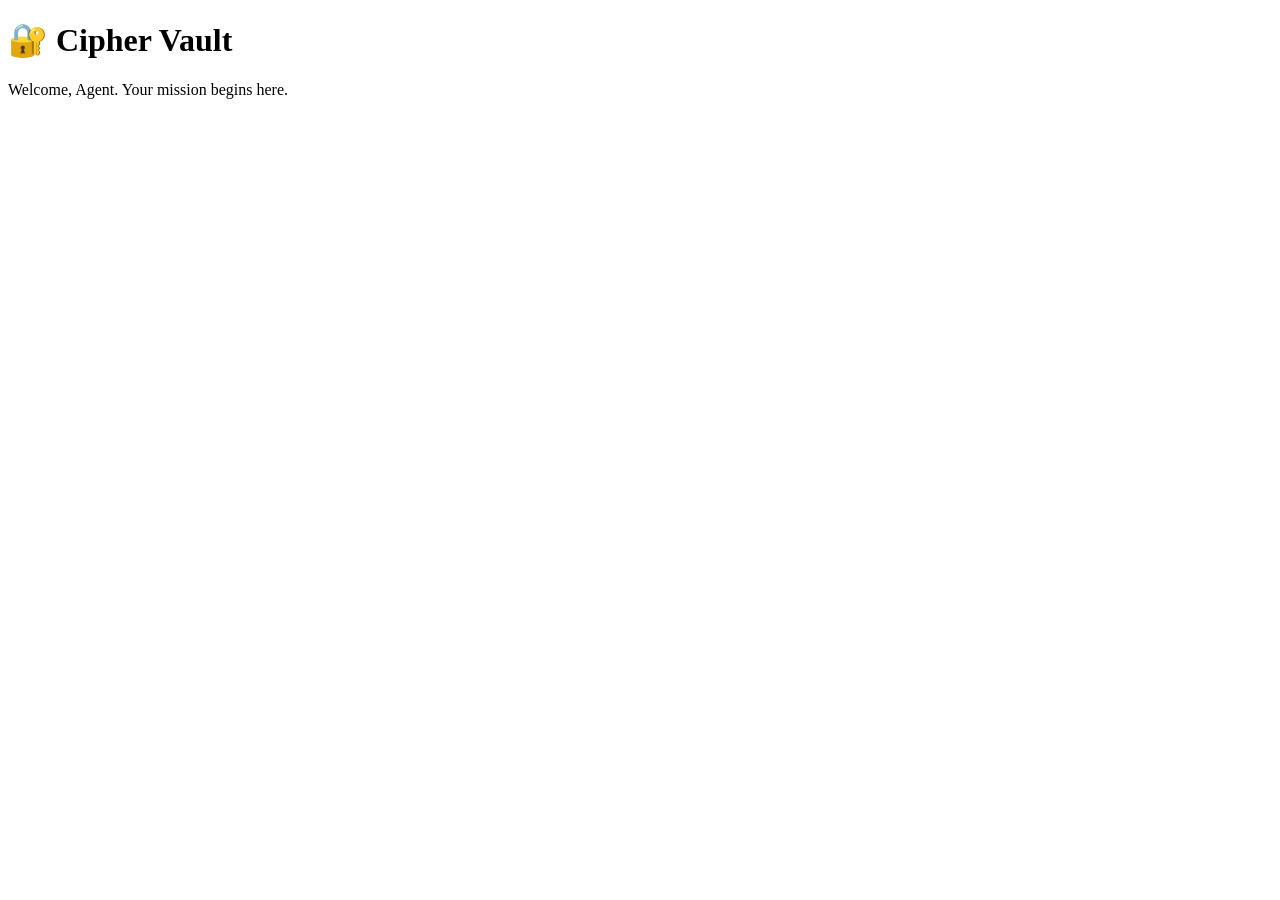
==== index.html @ 746ce6e4 "Add initial HTML structure for Cipher Vault" ====
<!DOCTYPE html>
<html lang="en">
<head>
  <meta charset="UTF-8">
  <meta name="viewport" content="width=device-width, initial-scale=1.0">
  <title>Cipher Vault</title>
</head>
<body>
  <h1>🔐 Cipher Vault</h1>
  <p>Welcome, Agent. Your mission begins here.</p>
</body>
</html>
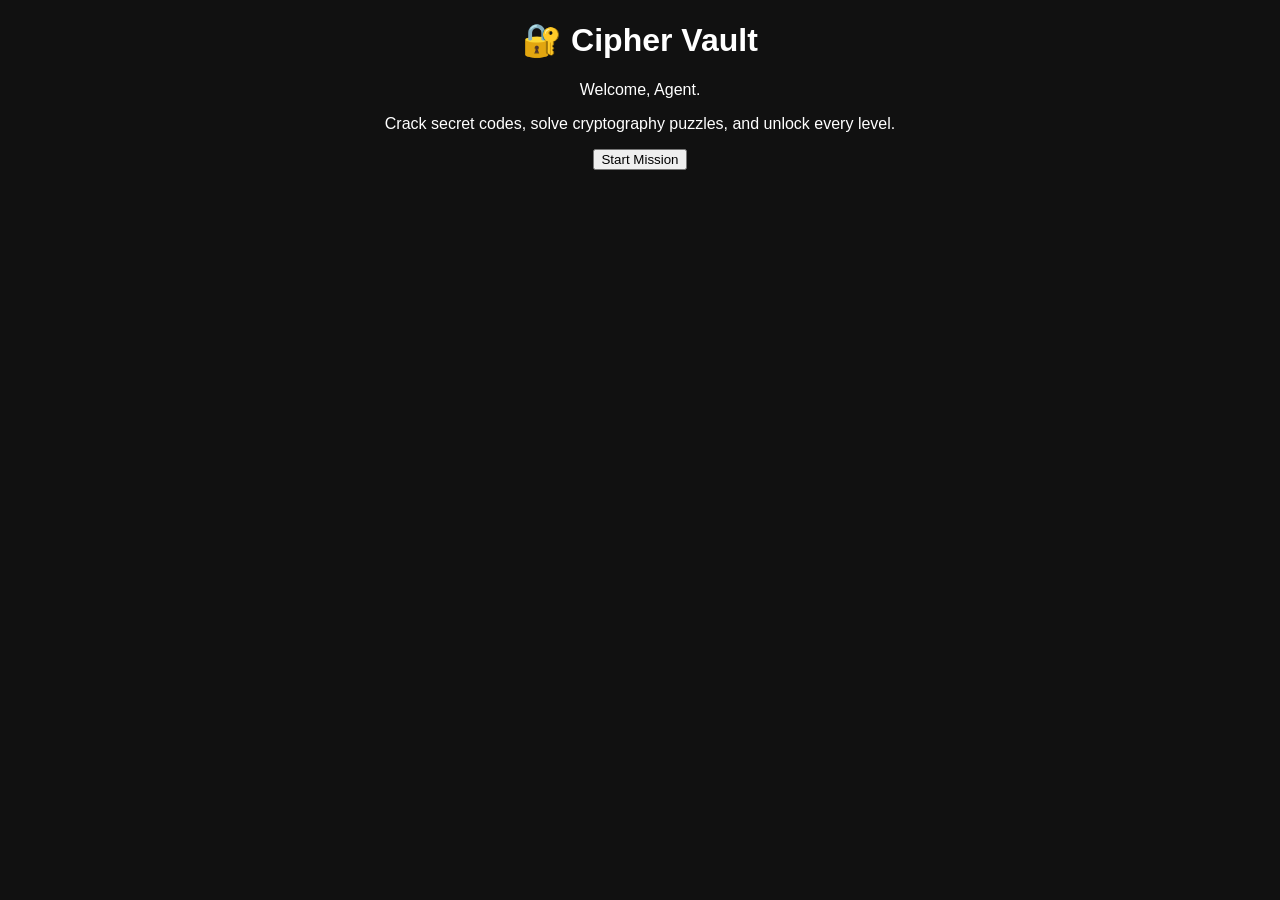
==== commit b0dca1d4: "Refactor index.html structure and content Added a container with a subtitle and mission description." ====
--- a/index.html
+++ b/index.html
@@ -1,12 +1,31 @@
 <!DOCTYPE html>
 <html lang="en">
 <head>
-  <meta charset="UTF-8">
-  <meta name="viewport" content="width=device-width, initial-scale=1.0">
-  <title>Cipher Vault</title>
+    <meta charset="UTF-8">
+    <meta name="viewport" content="width=device-width, initial-scale=1.0">
+    <title>Cipher Vault</title>
+
+    <link rel="stylesheet" href="css/style.css">
 </head>
 <body>
-  <h1>🔐 Cipher Vault</h1>
-  <p>Welcome, Agent. Your mission begins here.</p>
+
+<div class="container">
+    <h1>🔐 Cipher Vault</h1>
+
+    <p class="subtitle">
+        Welcome, Agent.
+    </p>
+
+    <p>
+        Crack secret codes, solve cryptography puzzles, and unlock every level.
+    </p>
+
+    <button id="startBtn">
+        Start Mission
+    </button>
+</div>
+
+<script src="js/app.js"></script>
+
 </body>
 </html>
--- a/css/style.css
+++ b/css/style.css
@@ -0,0 +1,6 @@
+body {
+  font-family: Arial, sans-serif;
+  text-align: center;
+  background: #111;
+  color: white;
+}
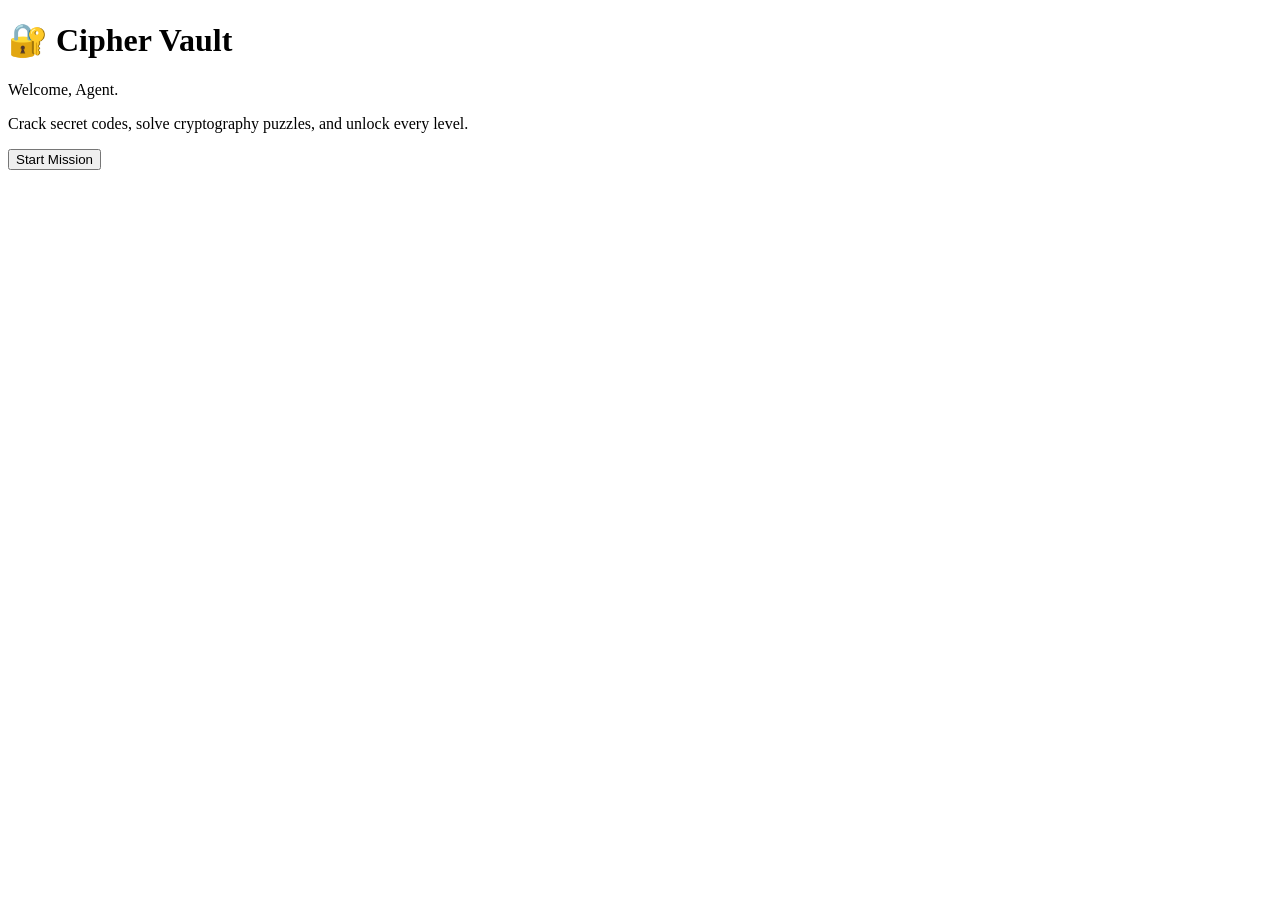
==== commit b1ebe7ea: "Refactor index.html structure and contentbm" ====
--- a/index.html
+++ b/index.html
@@ -5,7 +5,7 @@
     <meta name="viewport" content="width=device-width, initial-scale=1.0">
     <title>Cipher Vault</title>
 
-    <link rel="stylesheet" href="css/style.css">
+    <link href="https://fonts.googleapis.com/css2?family=Orbitron:wght@400;700&display=swap" rel="stylesheet">
 </head>
 <body>
 
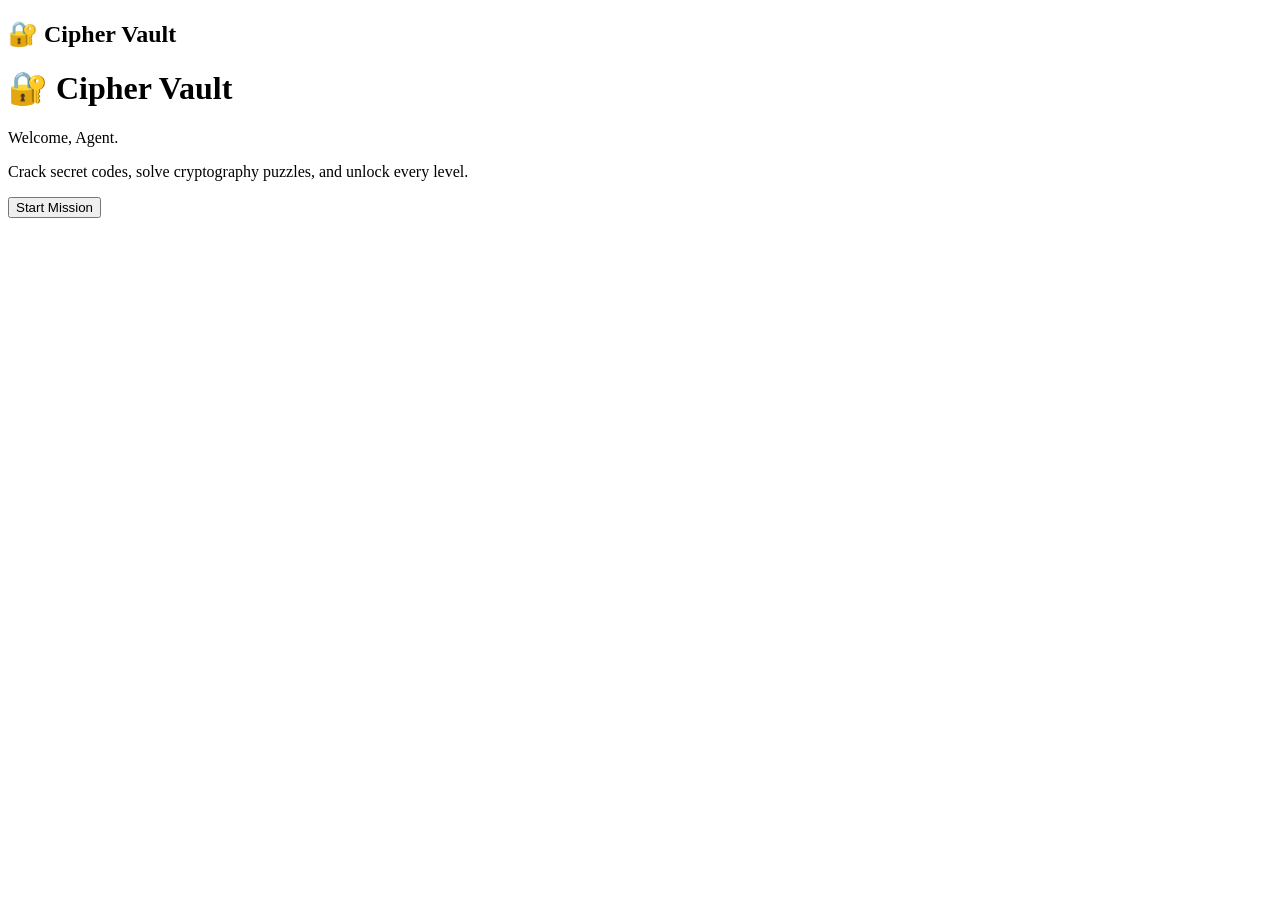
==== commit 5975b363: "Add navigation bar with title to index.html" ====
--- a/index.html
+++ b/index.html
@@ -8,6 +8,9 @@
     <link href="https://fonts.googleapis.com/css2?family=Orbitron:wght@400;700&display=swap" rel="stylesheet">
 </head>
 <body>
+    <nav class="navbar">
+    <h2>🔐 Cipher Vault</h2>
+    </nav>
 
 <div class="container">
     <h1>🔐 Cipher Vault</h1>
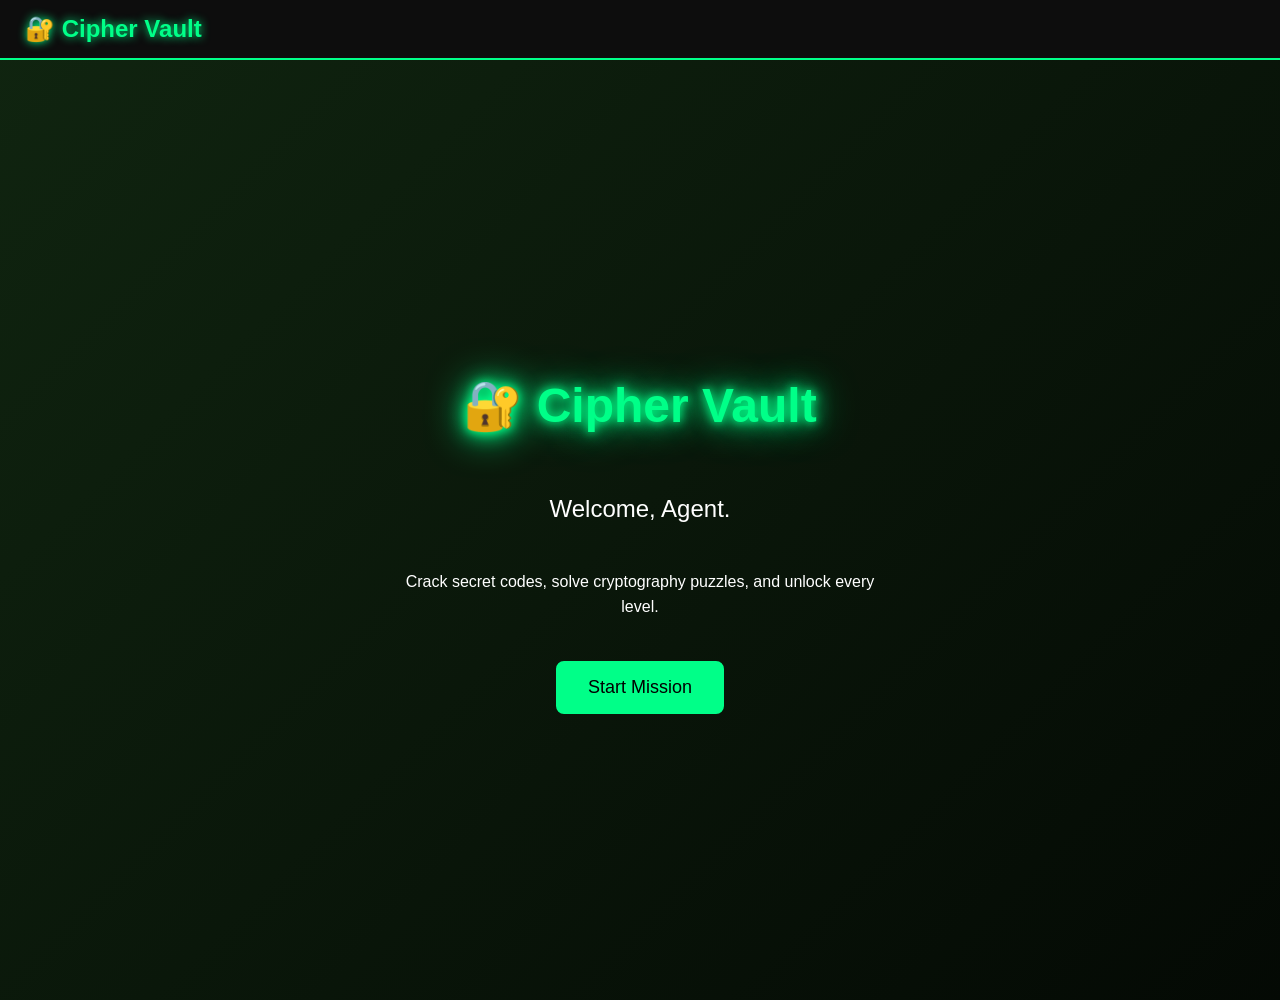
==== commit 64948d5f: "Update index.html" ====
--- a/index.html
+++ b/index.html
@@ -6,6 +6,7 @@
     <title>Cipher Vault</title>
 
     <link href="https://fonts.googleapis.com/css2?family=Orbitron:wght@400;700&display=swap" rel="stylesheet">
+    <link rel="stylesheet" href="css/style.css">
 </head>
 <body>
     <nav class="navbar">
@@ -24,7 +25,7 @@
     </p>
 
     <button id="startBtn">
-        Start Mission
+    Start Mission
     </button>
 </div>
 
--- a/css/style.css
+++ b/css/style.css
@@ -0,0 +1,130 @@
+body{
+    margin:0;
+    background:#0b0b0b;
+    color:white;
+    font-family:Arial,sans-serif;
+}
+
+.container{
+    height:100vh;
+    display:flex;
+    flex-direction:column;
+    justify-content:center;
+    align-items:center;
+    text-align:center;
+    padding:20px;
+}
+
+h1{
+    font-size:48px;
+    color:#00ff88;
+}
+
+.subtitle{
+    font-size:24px;
+}
+
+p{
+    max-width:500px;
+    line-height:1.6;
+}
+
+button{
+    margin-top:25px;
+    padding:14px 30px;
+    border:none;
+    border-radius:8px;
+    background:#00ff88;
+    color:black;
+    font-size:18px;
+    cursor:pointer;
+}
+
+button:hover{
+    transform:scale(1.05);
+}
+.progress-box{
+    width:300px;
+    margin:20px auto;
+}
+
+.progress{
+    width:100%;
+    height:18px;
+    background:#333;
+    border-radius:20px;
+    overflow:hidden;
+}
+
+.progress-fill{
+    width:0%;
+    height:100%;
+    background:#00ff88;
+    transition:0.5s;
+}
+
+#progressText{
+    margin-top:10px;
+}
+body{
+    background:linear-gradient(-45deg,#000,#071a07,#000,#102510);
+    background-size:400% 400%;
+    animation:bgMove 10s infinite;
+    font-family:'Orbitron',sans-serif;
+}
+
+@keyframes bgMove{
+    0%{background-position:0% 50%;}
+    50%{background-position:100% 50%;}
+    100%{background-position:0% 50%;}
+}
+
+h1{
+    color:#00ff88;
+    text-shadow:
+        0 0 10px #00ff88,
+        0 0 20px #00ff88,
+        0 0 40px #00ff88;
+}
+
+button{
+    background:#00ff88;
+    color:black;
+    border:2px solid #00ff88;
+    transition:.3s;
+}
+
+button:hover{
+    box-shadow:
+        0 0 15px #00ff88,
+        0 0 30px #00ff88;
+}
+.achievement{
+    position:fixed;
+    top:20px;
+    right:-350px;
+    background:#00ff88;
+    color:#000;
+    padding:15px 20px;
+    border-radius:10px;
+    font-weight:bold;
+    transition:right .5s;
+    box-shadow:0 0 20px #00ff88;
+}
+
+.achievement.show{
+    right:20px;
+}
+.navbar{
+    width:100%;
+    padding:15px 25px;
+    background:#0d0d0d;
+    border-bottom:2px solid #00ff88;
+    box-sizing:border-box;
+}
+
+.navbar h2{
+    margin:0;
+    color:#00ff88;
+    text-shadow:0 0 10px #00ff88;
+}
